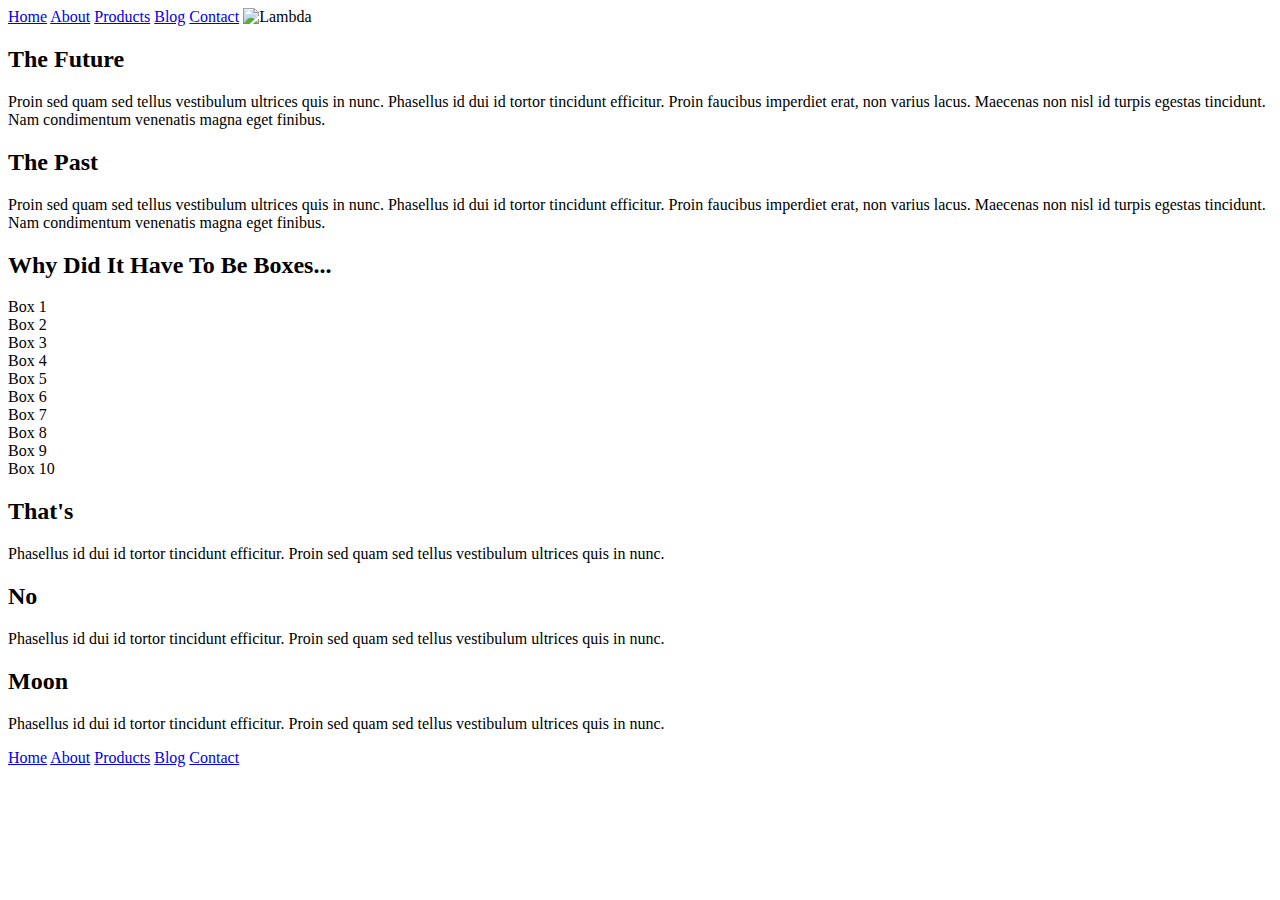
==== index.html @ 33099b82 "sprint-challenge--user-interface" ====
<!doctype html>

<html lang="en">
<head>
  <meta charset="utf-8">

  <title>Sprint Challenge - Home</title>

  <link href="https://fonts.googleapis.com/css?family=Roboto|Rubik" rel="stylesheet">
  <link rel="stylesheet" href="css/index.css">

</head>

<body>
    <div class="container">
        <header> 
            <nav>
            <a href="index.html">Home</a>
            <a href="about.html">About</a>
            <a href="index.html">Products</a>
            <a href="index.html">Blog</a>
            <a href="index.html">Contact</a>
            
            <img src="lambda-black.png" alt="Lambda">
        
        </nav>
    </header>
    
        <section class="top-content">
            <div class="text-container">
                <h2>The Future</h2>
                <p>Proin sed quam sed tellus vestibulum ultrices quis in nunc. Phasellus id dui id tortor tincidunt efficitur. Proin faucibus imperdiet erat, non varius lacus. Maecenas non nisl id turpis egestas tincidunt. Nam condimentum venenatis magna eget finibus.</p>
            </div>
            <div class="text-container">
                <h2>The Past</h2>
                <p>Proin sed quam sed tellus vestibulum ultrices quis in nunc. Phasellus id dui id tortor tincidunt efficitur. Proin faucibus imperdiet erat, non varius lacus. Maecenas non nisl id turpis egestas tincidunt. Nam condimentum venenatis magna eget finibus.</p>
            </div>
        </section>
        
        <section class="middle-content">
        
            <h2>Why Did It Have To Be Boxes...</h2>
            
            <div class="boxes">
                <div class="box">Box 1</div>
                <div class="box">Box 2</div>
                <div class="box">Box 3</div>
                <div class="box">Box 4</div>
                <div class="box">Box 5</div>
                <div class="box">Box 6</div>
                <div class="box">Box 7</div>
                <div class="box">Box 8</div>
                <div class="box">Box 9</div>
                <div class="box">Box 10</div>
            </div>
        
        </section>

        <section class="bottom-content">

            <div class="text-container">
                <h2>That's</h2>
                <p>Phasellus id dui id tortor tincidunt efficitur. Proin sed quam sed tellus vestibulum ultrices quis in nunc.</p>
            </div>
            <div class="text-container">
                <h2>No</h2>
                <p>Phasellus id dui id tortor tincidunt efficitur. Proin sed quam sed tellus vestibulum ultrices quis in nunc.</p>
            </div>
            <div class="text-container">
                <h2>Moon</h2>
                <p>Phasellus id dui id tortor tincidunt efficitur. Proin sed quam sed tellus vestibulum ultrices quis in nunc.</p>
            </div>

        </section>
        
        <footer>
            <nav>
                <a href="index.html">Home</a>
                <a href="about.html">About</a>
                <a href="index.html">Products</a>
                <a href="index.html">Blog</a>
                <a href="index.html">Contact</a>
            </nav>
        </footer>
    </div><!-- container -->        
</body>
</html>
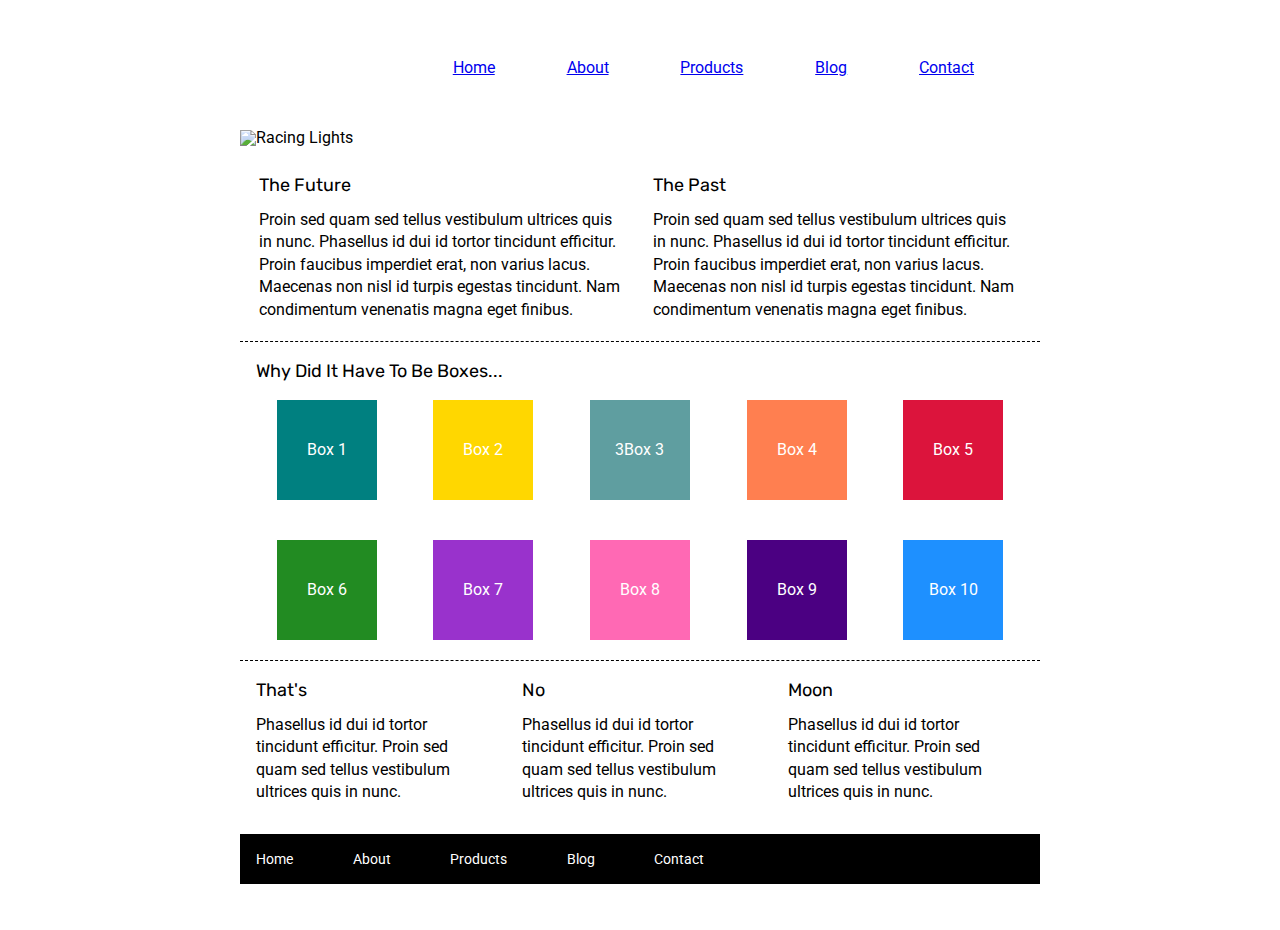
==== commit ad5fc129: "Sprint-Challenge--User-Interface" ====
--- a/index.html
+++ b/index.html
@@ -14,18 +14,22 @@
 <body>
     <div class="container">
         <header> 
-            <nav>
+           <nav>
+            
+            <img src="lambda-black.png" alt="Lambda">
+
             <a href="index.html">Home</a>
             <a href="about.html">About</a>
             <a href="index.html">Products</a>
             <a href="index.html">Blog</a>
             <a href="index.html">Contact</a>
-            
-            <img src="lambda-black.png" alt="Lambda">
+                     
         
         </nav>
     </header>
-    
+        <div>
+            <img src="jumbo.jpg" alt="Racing Lights">
+        </div>
         <section class="top-content">
             <div class="text-container">
                 <h2>The Future</h2>
@@ -42,16 +46,16 @@
             <h2>Why Did It Have To Be Boxes...</h2>
             
             <div class="boxes">
-                <div class="box">Box 1</div>
-                <div class="box">Box 2</div>
-                <div class="box">Box 3</div>
-                <div class="box">Box 4</div>
-                <div class="box">Box 5</div>
-                <div class="box">Box 6</div>
-                <div class="box">Box 7</div>
-                <div class="box">Box 8</div>
-                <div class="box">Box 9</div>
-                <div class="box">Box 10</div>
+                <div class="box1">Box 1</div>
+                <div class="box2">Box 2</div>
+                <div class="box3">3Box 3</div>
+                <div class="box4">Box 4</div>
+                <div class="box5">Box 5</div>
+                <div class="box6">Box 6</div>
+                <div class="box7">Box 7</div>
+                <div class="box8">Box 8</div>
+                <div class="box9">Box 9</div>
+                <div class="box10">Box 10</div>
             </div>
         
         </section>
--- a/css/index.css
+++ b/css/index.css
@@ -0,0 +1,263 @@
+/* http://meyerweb.com/eric/tools/css/reset/ 
+   v2.0 | 20110126
+   License: none (public domain)
+*/
+
+html, body, div, span, applet, object, iframe,
+h1, h2, h3, h4, h5, h6, p, blockquote, pre,
+a, abbr, acronym, address, big, cite, code,
+del, dfn, em, img, ins, kbd, q, s, samp,
+small, strike, strong, sub, sup, tt, var,
+b, u, i, center,
+dl, dt, dd, ol, ul, li,
+fieldset, form, label, legend,
+table, caption, tbody, tfoot, thead, tr, th, td,
+article, aside, canvas, details, embed, 
+figure, figcaption, footer, header, hgroup, 
+menu, nav, output, ruby, section, summary,
+time, mark, audio, video {
+	margin: 0;
+	padding: 0;
+	border: 0;
+	font-size: 100%;
+	font: inherit;
+	vertical-align: baseline;
+}
+/* HTML5 display-role reset for older browsers */
+article, aside, details, figcaption, figure, 
+footer, header, hgroup, menu, nav, section {
+	display: block;
+}
+body {
+	line-height: 1;
+}
+ol, ul {
+	list-style: none;
+}
+blockquote, q {
+	quotes: none;
+}
+blockquote:before, blockquote:after,
+q:before, q:after {
+	content: '';
+	content: none;
+}
+table {
+	border-collapse: collapse;
+	border-spacing: 0;
+}
+
+* {
+    box-sizing: border-box;
+}
+
+html, body {
+    height: 100%;
+    font-family: 'Roboto', sans-serif;
+}
+
+h1, h2, h3, h4, h5 {
+    font-size: 18px;
+    margin-bottom: 15px;
+    font-family: 'Rubik', sans-serif;
+}
+
+p {
+    line-height: 1.4;
+}
+
+nav {
+   display: flex;
+   justify-content: space-around;
+   width: 800px;
+   height: 50px;
+   padding: 30px;
+   margin: 30px 0px 40px 0px;
+    
+}
+
+.container {
+    width: 800px;
+    margin: 0 auto;
+}
+
+.top-content {
+    display: flex;
+    flex-wrap: wrap;
+    justify-content: space-evenly;
+    margin-top: 30px;
+    margin-bottom: 20px;
+    border-bottom: 1px dashed black;
+}
+
+.top-content .text-container {
+    width: 48%;
+    padding: 0 1%;
+    padding-bottom: 20px;  
+}
+
+.middle-content {
+    margin-bottom: 20px;
+    border-bottom: 1px dashed black;
+}
+
+.middle-content h2 {
+    padding: 0 2%;
+    margin-bottom: 0;
+}
+
+.middle-content .boxes {
+    display: flex;
+    flex-wrap: wrap;
+    justify-content: space-evenly;
+}
+
+.middle-content .boxes .box {
+    width: 12.5%;
+    height: 100px;
+    background: black;
+    margin: 20px 2.5%;
+    color: white;
+    display: flex;
+    align-items: center;
+    justify-content: center;
+}
+.box1{
+    width: 12.5%;
+    height: 100px;
+    background: teal;
+    margin: 20px 2.5%;
+    color: white;
+    display: flex;
+    align-items: center;
+    justify-content: center;
+}
+.box2 {
+    width: 12.5%;
+    height: 100px;
+    background: gold;
+    margin: 20px 2.5%;
+    color: white;
+    display: flex;
+    align-items: center;
+    justify-content: center;
+}
+
+.box3 {
+    width: 12.5%;
+    height: 100px;
+    background: cadetblue;
+    margin: 20px 2.5%;
+    color: white;
+    display: flex;
+    align-items: center;
+    justify-content: center;
+}
+.box4 {
+    width: 12.5%;
+    height: 100px;
+    background: coral;
+    margin: 20px 2.5%;
+    color: white;
+    display: flex;
+    align-items: center;
+    justify-content: center;
+}
+
+.box5 {
+    width: 12.5%;
+    height: 100px;
+    background: crimson;
+    margin: 20px 2.5%;
+    color: white;
+    display: flex;
+    align-items: center;
+    justify-content: center;
+}
+
+.box6 {
+    width: 12.5%;
+    height: 100px;
+    background: forestgreen;
+    margin: 20px 2.5%;
+    color: white;
+    display: flex;
+    align-items: center;
+    justify-content: center;
+}
+
+.box7 {
+    width: 12.5%;
+    height: 100px;
+    background: darkorchid;
+    margin: 20px 2.5%;
+    color: white;
+    display: flex;
+    align-items: center;
+    justify-content: center;
+}
+
+.box8 {
+    width: 12.5%;
+    height: 100px;
+    background: hotpink;
+    margin: 20px 2.5%;
+    color: white;
+    display: flex;
+    align-items: center;
+    justify-content: center;
+}
+
+.box9 {
+    width: 12.5%;
+    height: 100px;
+    background: indigo;
+    margin: 20px 2.5%;
+    color: white;
+    display: flex;
+    align-items: center;
+    justify-content: center;
+}
+
+.box10 {
+    width: 12.5%;
+    height: 100px;
+    background: dodgerblue;
+    margin: 20px 2.5%;
+    color: white;
+    display: flex;
+    align-items: center;
+    justify-content: center;
+}
+.bottom-content {
+    display: flex;
+    margin: 0 2% 20px;
+    justify-content: space-around;
+}
+
+.bottom-content .text-container {
+    padding-right: 4%;
+}
+
+.bottom-content .text-container:last-child {
+    padding-right: 0;
+}
+
+footer {
+    width: 100%;
+    background: black;
+}
+
+footer nav {
+    width: 60%;
+    display: flex;
+    justify-content: space-between;
+    align-items: center;
+    padding: 20px 2%;
+    font-size: 14px;
+}
+
+footer nav a {
+    color: white;
+    text-decoration: none;
+}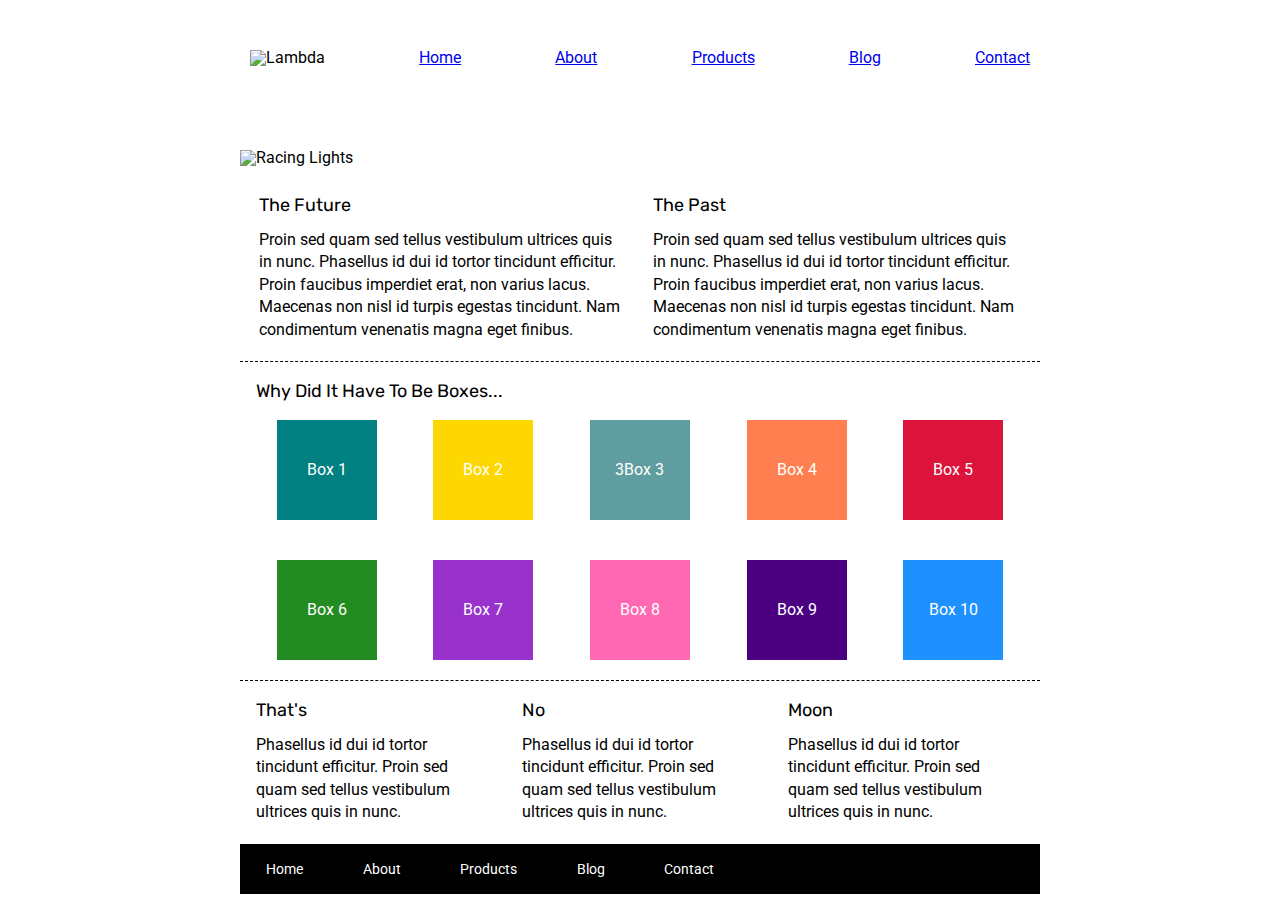
==== commit 4c259dfa: "Spring-Challenge--User-Interface" ====
--- a/index.html
+++ b/index.html
@@ -15,9 +15,9 @@
     <div class="container">
         <header> 
            <nav>
-            
-            <img src="lambda-black.png" alt="Lambda">
-
+            <div>
+            <img src="img/lambda-black.png" alt="Lambda">
+        </div>
             <a href="index.html">Home</a>
             <a href="about.html">About</a>
             <a href="index.html">Products</a>
@@ -28,7 +28,7 @@
         </nav>
     </header>
         <div>
-            <img src="jumbo.jpg" alt="Racing Lights">
+            <img src="img/jumbo.jpg" alt="Racing Lights">
         </div>
         <section class="top-content">
             <div class="text-container">
--- a/css/index.css
+++ b/css/index.css
@@ -68,11 +68,12 @@
 
 nav {
    display: flex;
-   justify-content: space-around;
-   width: 800px;
+   justify-content: space-between;
+   align-items: baseline;
+   width: 780px;
    height: 50px;
-   padding: 30px;
-   margin: 30px 0px 40px 0px;
+   padding: 40px 0px 90px 0px;
+   margin: 10px 10px 10px 10px;
     
 }
 
